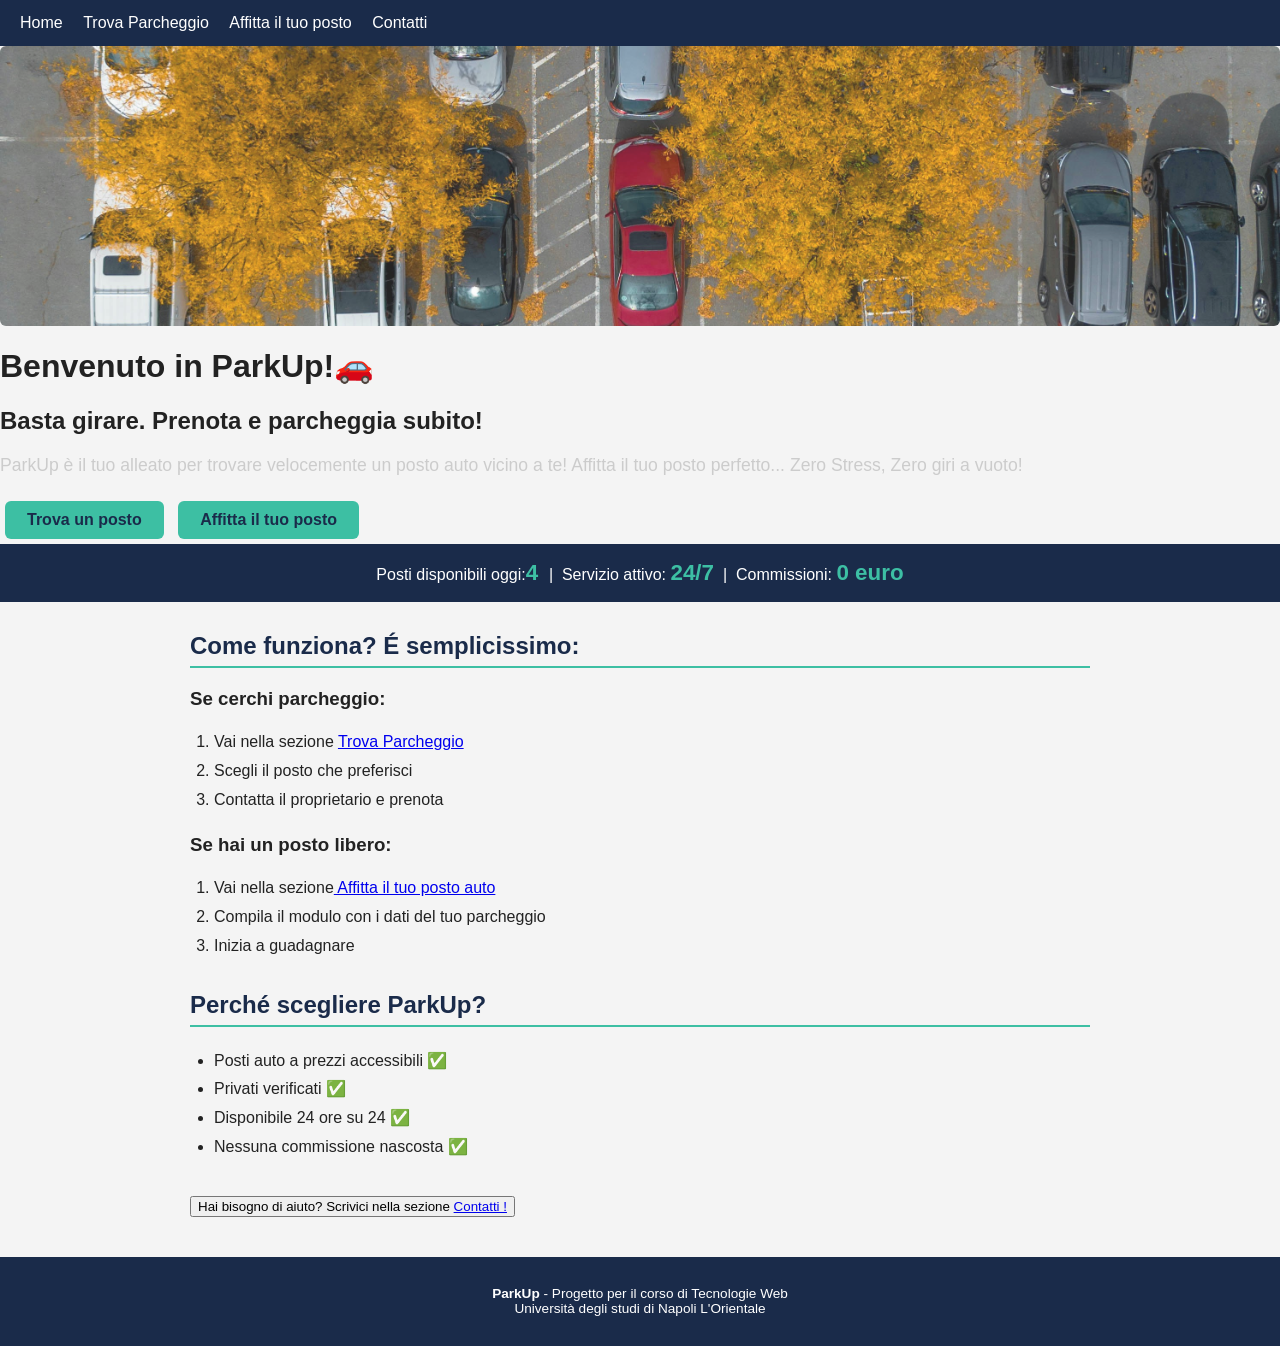
==== index.html @ 1cc1e29f "ParkUp - Progetto Tecnologie Web (Luglio 2026)." ====
<!DOCTYPE html>
<html lang="it">
<head>
    <meta charset="UTF-8">
    <meta name="viewport" content="width=device-width, initial-scale=1.0">
    <title>ParkUp - No more stress </title>
    <link rel="stylesheet" href="css/style.css">
</head>
<body>
     <div id="navigation">
       <a href="index.html">Home</a>
       <a href="lista.html">Trova Parcheggio</a>
       <a href="aggiungi.html">Affitta il tuo posto</a>
       <a href="contatti.html">Contatti</a>
     </div>
<div id="hero">
  <img src="images/parcheggio-citta.jpg"
       alt="Parcheggio in città"
       id="hero-img">
    <h1>Benvenuto in ParkUp!🚗</h1>
    <h2>Basta girare. Prenota e parcheggia subito!</h2>

    <p>
        ParkUp è il tuo alleato per trovare velocemente un posto auto vicino a te!
        Affitta il tuo posto perfetto... Zero Stress, Zero giri a vuoto!
    </p>

    <a href="lista.html">Trova un posto</a>
    <a href="aggiungi.html">Affitta il tuo posto</a>
</div>

<div id="stats">
    Posti disponibili oggi:<span>4 </span> &nbsp;|&nbsp;
    Servizio attivo: <span>24/7</span> &nbsp;|&nbsp;
    Commissioni: <span>0 euro</span>
</div>

<div id="contenuto">

    <div id="messaggio"></div>
        <h2 class="titolo-sezione">Come funziona? É semplicissimo:</h2>

    <h3> Se cerchi parcheggio:</h3>
    <ol>
        <li> Vai nella sezione <a href="lista.html">Trova Parcheggio </a></li>
        <li> Scegli il posto che preferisci</li>
        <li> Contatta il proprietario e prenota </li>
    </ol>

    <h3> Se hai un posto libero:</h3>
    <ol>
        <li> Vai nella sezione<a href="aggiungi.html"> Affitta il tuo posto auto</a></li>
        <li> Compila il modulo con i dati del tuo parcheggio</li>
        <li> Inizia a guadagnare</li>
    </ol>

    <h2 class="titolo-sezione"> Perché scegliere ParkUp?</h2>
    <ul>
        <li> Posti auto a prezzi accessibili ✅</li>
        <li> Privati verificati ✅</li>
        <li> Disponibile 24 ore su 24 ✅</li>
        <li> Nessuna commissione nascosta ✅</li>
    </ul>

    <br>
    <button onclick="mostraMessaggio('Hai bisogno di aiuto? Scrivici nella pagina Contatti!')">
        Hai bisogno di aiuto? Scrivici nella sezione
        <a href ="contatti.html">Contatti !</a>
    </button>

</div>

<div id="footer">
    <p>
        <strong> ParkUp</strong> - Progetto per il corso di Tecnologie Web <br>
        Università degli studi di Napoli L'Orientale
    </p>
</div>

<script src="js/main.js"></script>

</body>
</html>
---- css/style.css ----
/* ========================================
ParkUp - style.css
=========================================== */

body {
    font-family: sans-serif;
    background-color: #f4f4f4;
    color: #222222;
    margin: 0;
    padding: 0;
}

#navigation {
    background-color: #1a2b4a;
    padding: 14px 20px;
}

#navigation a {
    color: #ffffff;
    text-decoration: none;
    margin-right: 16px;
    font-size: 1rem;
}

#navigation a:hover {
    color: #3dbfa3;
}

#hero p {
    font-size: 1.1rem;
    color: #cccccc;
    margin-bottom: 20px;
}

#hero a {
    background-color: #3dbfa3;
    color: #1a2b4a;
    padding: 10px 22px;
    text-decoration: none;
    font-weight: bold;
    border-radius: 6px;
    margin: 5px;
    display: inline-block;
}

#hero a:hover {
    background-color: #2ea88e;
}

#hero-img {
    width: 100%;
    max-height: 280px;
    object-fit: cover;
    display: block;
    margin-bottom: 20px;
    border-radius: 6px;
    opacity: 0.85;
}

#contenuto {
    max-width: 900px;
    margin: 30px auto;
    padding: 0 20px;
}

.scheda-posto {
    background-color: #ffffff;
    border: 1px solid #dddddd;
    border-left: 5px solid #1a2b4a;
    border-radius: 6px;
    padding: 18px 22px;
    margin-bottom: 20px;
}

.scheda-posto h2 {
    color: #1a2b4a;
    margin-top:0;
}

.scheda-posto p {
    margin:6px 0;
    font-size: 0.95rem;
}

.scheda-posto a {
    display: inline-block;
    margin-top: 10px;
    background-color: #3dbfa3;
    color: #1a2b4a;
    padding: 8px 18px;
    text-decoration: none;
    font-weight: bold;
    border-radius: 5px;
}
.scheda-posto a:hover {
    background-color: #2ea88e;
}

.foto-posto {
    width: 100%;
    height: 180px;
    object-fit: cover;
    border-radius: 5px;
    margin-bottom: 12px;
    display: block;
}

.disponibile {
    color:#04C100;
    font-weight: bold;
}

.non-disponibile {
    color: #ff0000;
    font-weight: bold;
}

h2.titolo-sezione {
    color: #1a2b4a;
    border-bottom: 2px solid #3dbfa3;
    padding-bottom: 6px;
    margin-top: 30px;
}

#form-contenuto {
    background-color: #ffffff;
    border: 1px solid #dddddd;
    border-radius: 6px;
    padding: 24px;
    max-width: 600px;
    margin: 30px auto;
}

#form-contenuto h2 {
    color: #1a2b4a;
    margin-top: 0;
}

#form-contenuto label {
    display: block;
    font-weight: bold;
    margin-top: 14px;
    margin-bottom: 4px;
    color: #333333;
}

#form-contenuto input,
#form-contenuto select,
#form-contenuto textarea {
    width: 100%;
    padding: 8px 10px;
    border: 1px solid #cccccc;
    border-radius: 4px;
    font-family: sans-serif;
    font-size: 0.95rem;
    box-sizing: border-box;
}

#form-contenuto input[type="submit"] {
    background-color: #1a2b4a;
    color: #ffffff;
    border: none;
    padding: 10px 24px;
    font-size: 1rem;
    font-weight: bold;
    cursor: pointer;
    border-radius: 5px;
    margin-top: 18px;
    width: auto;
}

#form-contenuto input[type="reset"] {
    background-color: #cccccc;
    color: #333333;
    border: none;
    padding: 10px 20px;
    font-size: 1rem;
    cursor: pointer;
    border-radius: 5px;
    margin-top: 18px;
    margin-left: 10px;
    width: auto;
}

#messaggio {
    background-color: #e8f8f5;
    border: 1px solid #3dbfa3;
    border-radius: 5px;
    padding: 12px 16px;
    margin: 16px 0;
    font-size: 0.95rem;
    display:none;
}

#stats {
    background-color: #1a2b4a;
    color: #ffffff;
    text-align: center;
    padding: 16px;
    font-size: 1rem;
}

#stats span{
    color: #3dbfa4;
    font-weight: bold;
    font-size: 1.4rem;
}

address {
    font-style: normal;
    line-height: 1.8;
    background-color: #ffffff;
    border: 1px solid #dddddd;
    border-radius: 6px;
    padding: 18px 22px;
    display: inline-block;
    margin-bottom: 20px;
}

ul, ol {
    padding-left: 24px;
    line-height: 1.8;
}

#mappa {
    height: 380px;
    border-radius: 6px;
    border: 1px solid #dddddd;
    margin-bottom: 30px;
}

#tabella-posti {
    width: 100%;
    border-collapse: collapse;
    margin-bottom: 30px;
    font-size: 0.95rem;
}

#tabella-posti th {
    background-color: #1a2b4a;
    color: #ffffff;
    padding: 10px 14px;
    text-align: left;
}

#tabella-posti td {
    padding: 9px 14px;
    border-bottom: 1px solid #dddddd;
}

#tabella-posti tr:nth-child(even) {
    background-color: #f9f9f9;
}

#tabella-posti tr:hover {
    background-color: #eef6f4;
}

#footer {
    background-color: #1a2b4a;
    color: #ffffff;
    text-align: center;
    padding: 16px;
    font-size: 0.85rem;
    margin-top: 40px;
}

/* ── Pagina conferma prenotazione ── */
#box-conferma {
    background-color: #ffffff;
    border: 1px solid #dddddd;
    border-left: 5px solid #3dbfa3;
    border-radius: 6px;
    padding: 30px;
    margin: 40px auto;
    max-width: 600px;
    text-align: center;
}

#box-conferma h1 {
    color: #1a2b4a;
    font-size: 1.8rem;
    margin-bottom: 16px;
}

#box-conferma p {
    font-size: 1rem;
    color: #444444;
    line-height: 1.7;
    margin-bottom: 12px;
}

#box-conferma a {
    color: #2a7f6f;
    font-weight: bold;
    text-decoration: none;
}

#box-conferma a:hover {
    color: #3dbfa3;
}

/* ── Input file ── */
#form-contenuto input[type="file"] {
    border: 1px dashed #3dbfa3;
    border-radius: 4px;
    padding: 10px;
    background-color: #eef6f4;
    cursor: pointer;
    width: 100%;
    box-sizing: border-box;
}

.form-hint {
    font-size: 0.85rem;
    color: #6b7280;
    margin-top: 4px;
    margin-bottom: 10px;
}
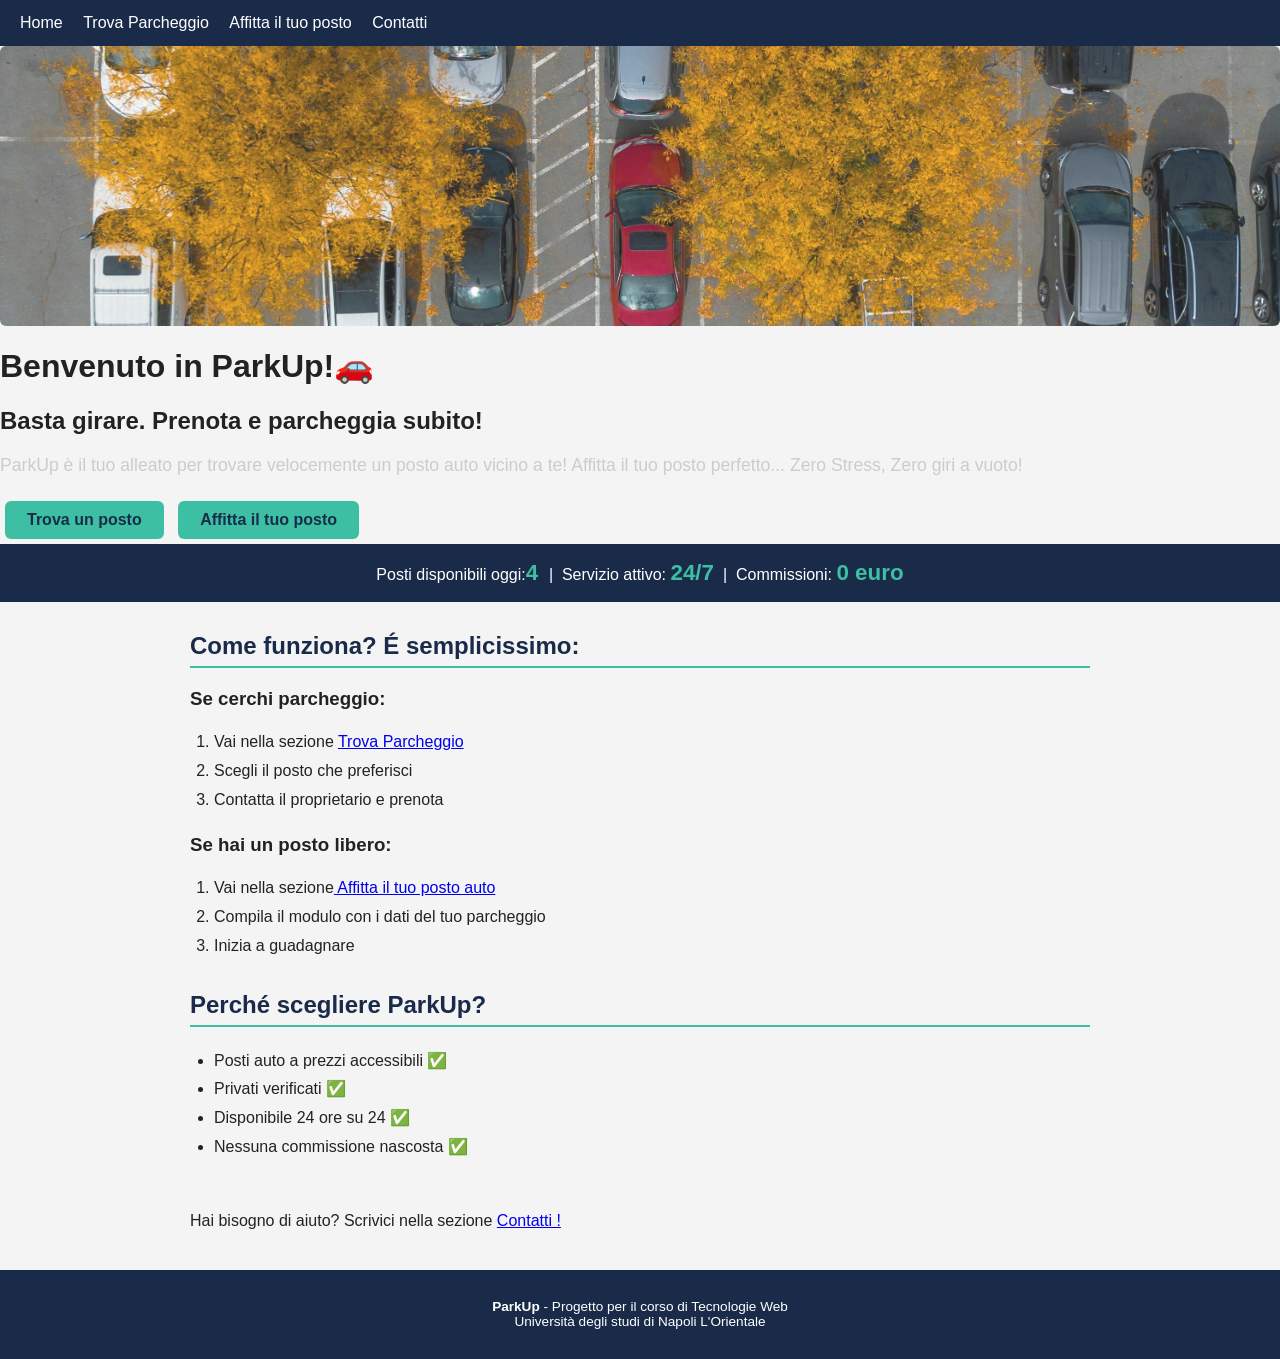
==== commit 950cfe2a: "ParkUp - Progetto Tecnologie Web (Luglio 2026)." ====
--- a/index.html
+++ b/index.html
@@ -63,10 +63,10 @@
     </ul>
 
     <br>
-    <button onclick="mostraMessaggio('Hai bisogno di aiuto? Scrivici nella pagina Contatti!')">
+    <p>
         Hai bisogno di aiuto? Scrivici nella sezione
-        <a href ="contatti.html">Contatti !</a>
-    </button>
+        <a href="contatti.html" class="pulsante-link">Contatti !</a>
+    </p>
 
 </div>
 
--- a/css/style.css
+++ b/css/style.css
@@ -316,4 +316,19 @@
     color: #6b7280;
     margin-top: 4px;
     margin-bottom: 10px;
+}
+
+/* Rende il link simile a un vero pulsante */
+.bottone-contatti {
+    background-color: #007BFF;
+    color: white;
+    padding: 10px 20px;
+    text-decoration: none;
+    border-radius: 5px;
+    display: inline-block;
+}
+
+/* Cambia colore quando l'utente ci passa sopra con il mouse */
+.bottone-contatti:hover {
+    background-color: #0056b3;
 }
